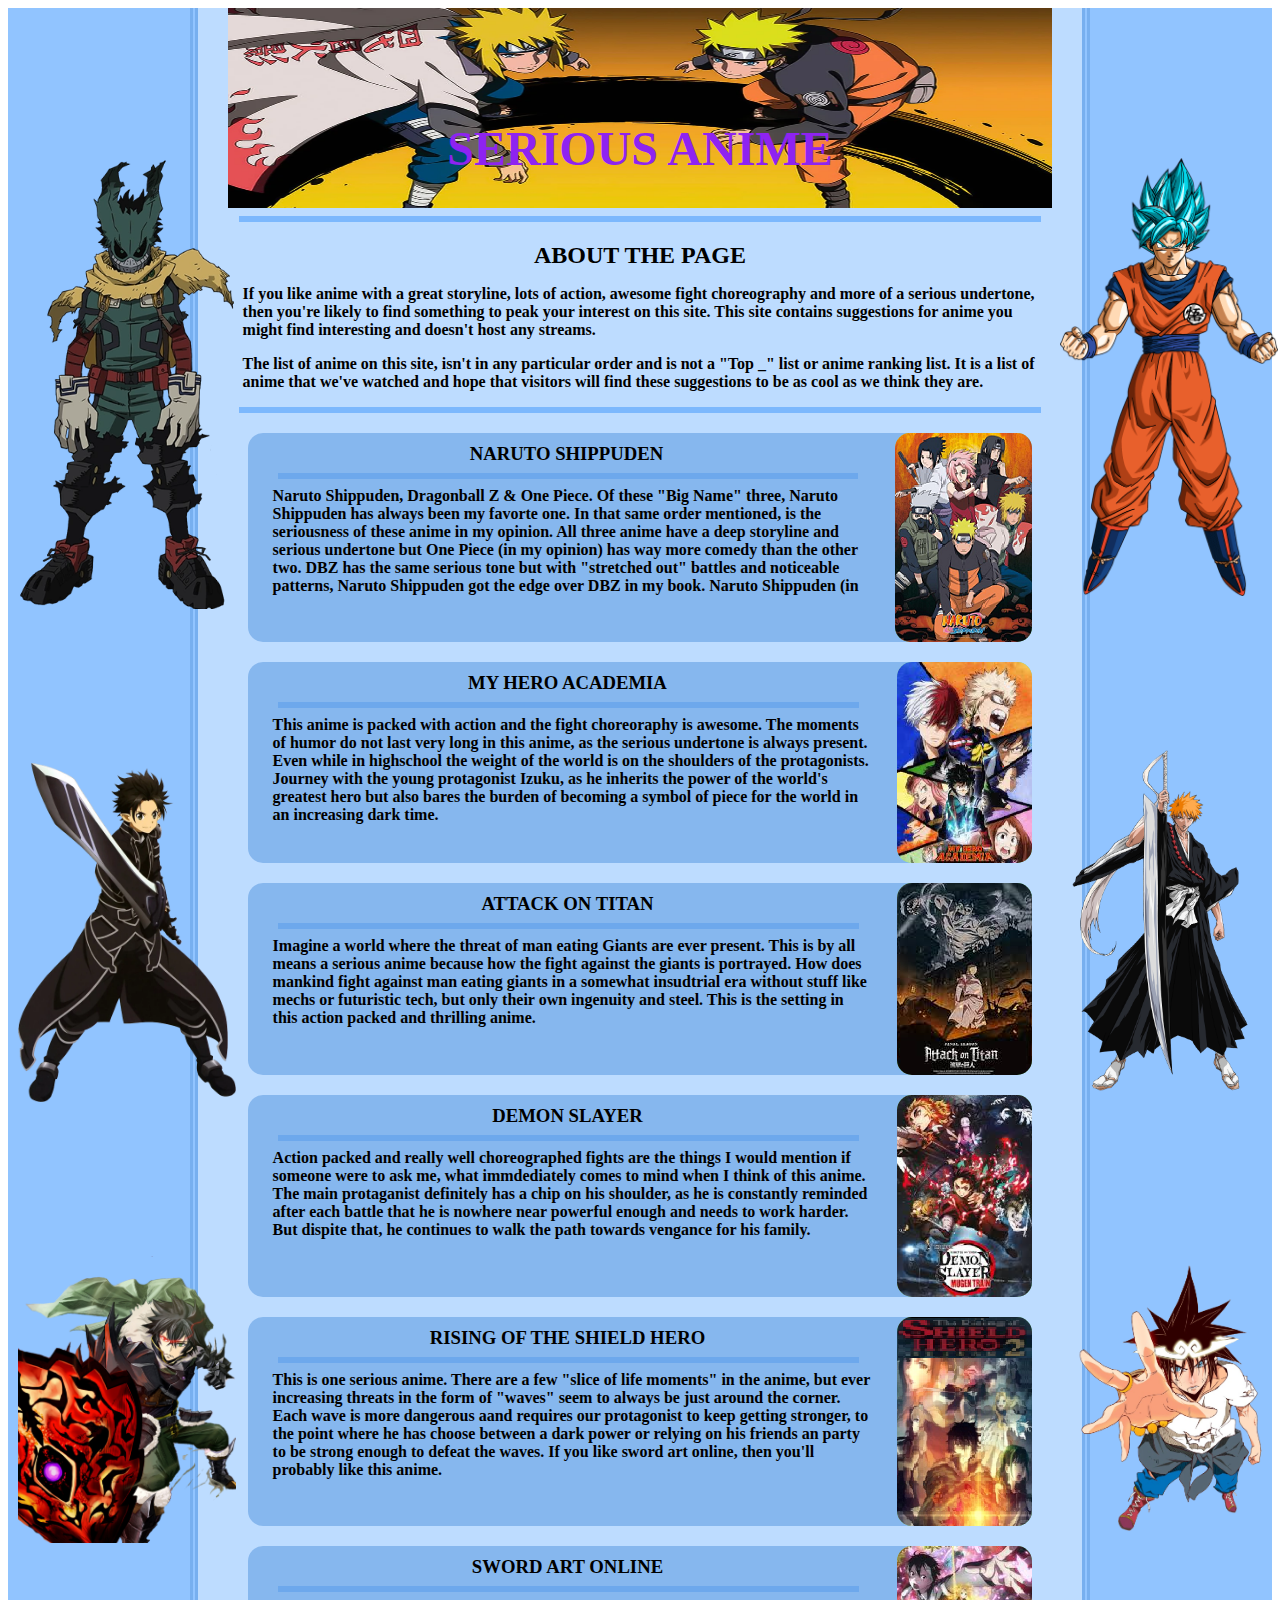
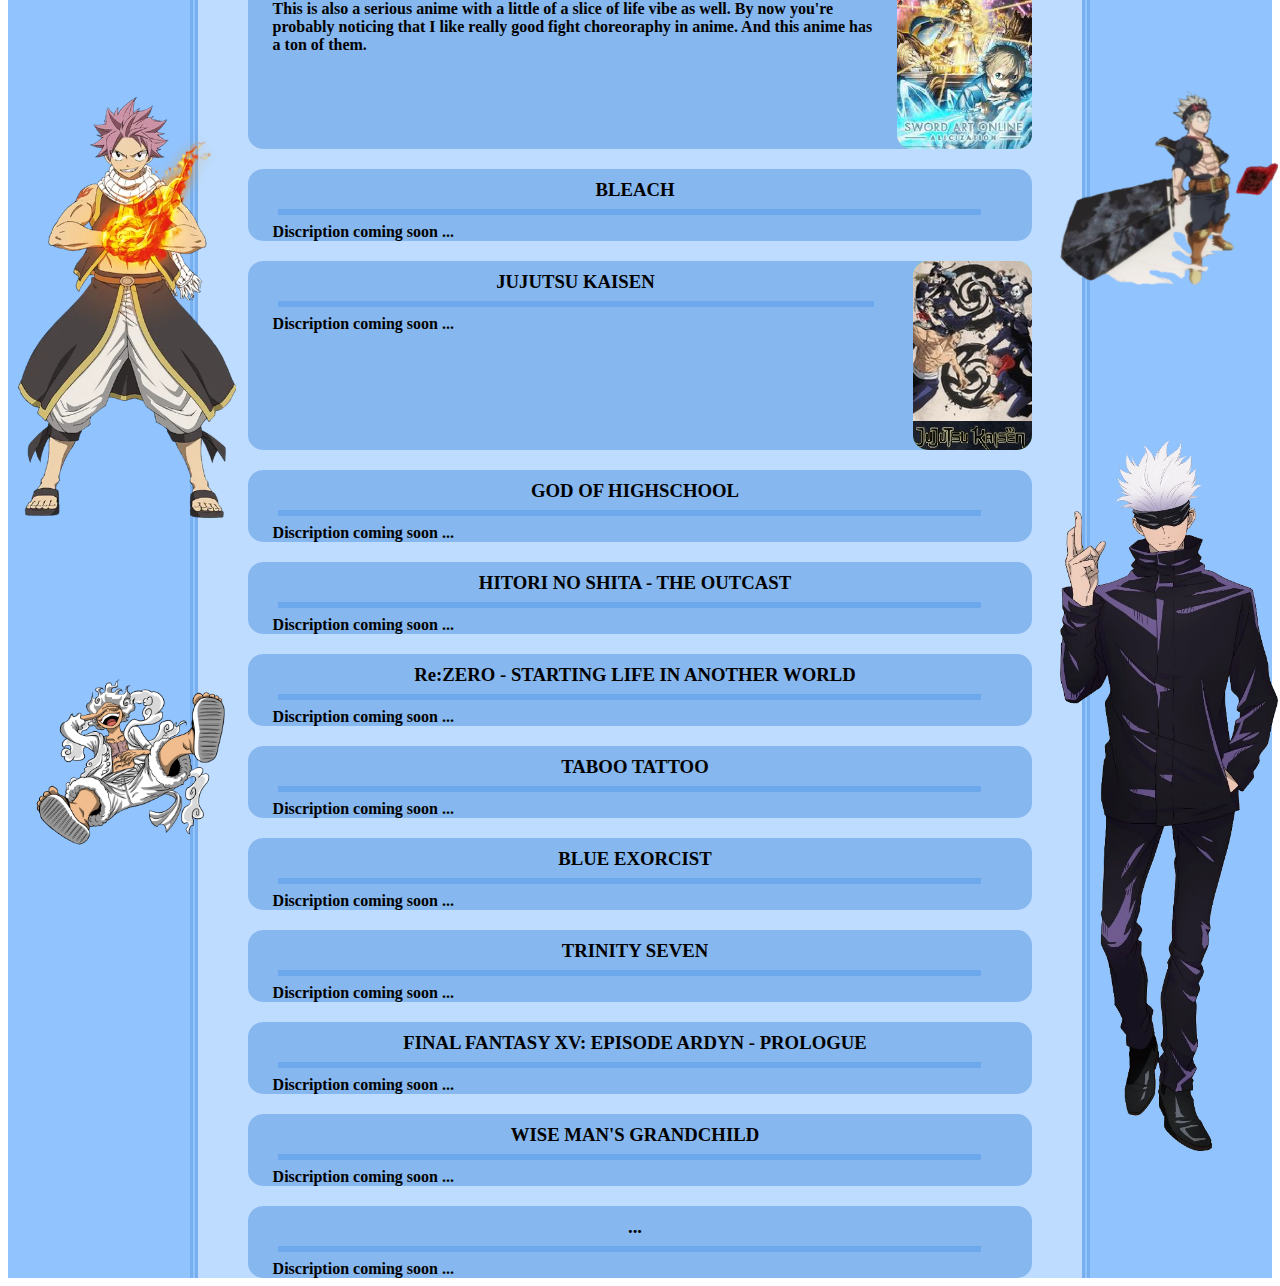
==== index.html @ da6594db "Rename File" ====
<!DOCTYPE html>
<html lang ="en">

<head>
    <meta charset="utf-8">
    <title> SeriousAnime - Find Cool Anime To Watch </title>

    <link rel="stylesheet" href="SeriousAnime Style.css" />
</head>

<body>
    <div class="FullPage">
        <div class="CenterBody">
            <div class="PageName">
                <img src="Thumbnails/NarutoXMinato.webp">
                <h1> SERIOUS ANIME </h1>
                
            </div>    

            <hr size="2">

            <div class="PageDiscript">
                <h2 class="DiscriptTitle"> ABOUT THE PAGE </h2>
                <p>
                   If you like anime with a great storyline, lots of action, awesome 
                   fight choreography and more of a serious undertone, then you're likely to find something 
                   to peak your interest on this site. This site contains suggestions for anime you might find interesting and doesn't 
                   host any streams.
                </p>
                <p>
                    The list of anime on this site, isn't in any particular order and is not a "Top _" list
                    or anime ranking list. It is a list of anime that we've watched and hope that visitors will
                    find these suggestions to be as cool as we think they are.
                </p>
            </div>

            <hr size="2">

            <div class="AnimeContainer">
                <h3 class="AnimeTitle"> NARUTO SHIPPUDEN </h3>
                <hr class="divider">
                <p class="AnimeDiscription">
                    Naruto Shippuden, Dragonball Z & One Piece.
                    Of these "Big Name" three, Naruto Shippuden has always been my favorte one. In that same order
                    mentioned, is the seriousness of these anime in my opinion. All three anime have a
                    deep storyline and serious undertone but One Piece (in my opinion) has way more comedy than
                    the other two. DBZ has the same serious tone but with "stretched out" battles
                    and noticeable patterns, Naruto Shippuden got the edge over DBZ in my book.
                    Naruto Shippuden (in my opinion) has a beautiful blend of comedy, action, seriousness
                    & drama.
                </p>
                <img class="AnimeThumbnail" src="Thumbnails/ShippudenThumbnail_.png"
                    alt="Shippuden Thumbnail">

            </div>

            <div class="AnimeContainer">
                <h3 class="AnimeTitle"> MY HERO ACADEMIA </h3>
                <hr class="divider">
                <p class="AnimeDiscription">
                    This anime is packed with action and the fight choreoraphy is awesome. The moments of
                    humor do not last very long in this anime, as the serious undertone is always present.
                    Even while in highschool the weight of the world is on the shoulders of the protagonists.
                    Journey with the young protagonist Izuku, as he inherits the power of the world's greatest hero
                    but also bares the burden of becoming a symbol of piece for the world in an increasing dark time.
                </p>
                <img class="AnimeThumbnail" src="Thumbnails/MHA_.png" alt="MHA Thumbnail">
            </div>

            <div class="AnimeContainer">
                <h3 class="AnimeTitle"> ATTACK ON TITAN </h3>
                <hr class="divider">
                <p class="AnimeDiscription">
                    Imagine a world where the threat of man eating Giants are ever present.
                    This is by all means a serious anime because how the fight against the
                    giants is portrayed.
                    How does mankind fight against man eating giants in a somewhat insudtrial
                    era without stuff like mechs or futuristic tech, but only their own ingenuity
                    and steel. This is the setting in this action packed and thrilling anime.
                </p>
                <img class="AnimeThumbnail" src="Thumbnails/AOT Thumbnail.png" alt="Attack On Titan">
            </div>

            <div class="AnimeContainer">
                <h3 class="AnimeTitle"> DEMON SLAYER </h3>
                <hr class="divider">
                <p class="AnimeDiscription">
                    Action packed and really well choreographed fights are the things I would mention
                    if someone were to ask me, what immdediately comes to mind when I think of this anime.
                    The main protaganist definitely has a chip on his shoulder, as he is constantly reminded
                    after each battle that he is nowhere near powerful enough and needs to work harder.
                    But dispite that, he continues to walk the path towards vengance for his family.
                </p>
                <img class="AnimeThumbnail" src="Thumbnails/Demon Slayer.png" alt="Demon Slayer Thumbnail">
            </div>

            <div class="AnimeContainer">
                <h3 class="AnimeTitle"> RISING OF THE SHIELD HERO </h3>
                <hr class="divider">
                <p class="AnimeDiscription">
                    This is one serious anime. There are a few "slice of life moments" in the anime,
                    but ever increasing threats in the form of "waves" seem to always be just around the corner.
                    Each wave is more dangerous aand requires our protagonist to keep getting stronger, to the
                    point where he has choose between a dark power or relying on his friends an party to be
                    strong enough to defeat the waves.
                    If you like sword art online, then you'll probably like this anime.
                </p>
                <img class="AnimeThumbnail" src="Thumbnails/ROSH Thumbnail_.png" alt="Rising Of The Shield Hero">
            </div>
            
            <div class="AnimeContainer">
                <h3 class="AnimeTitle"> SWORD ART ONLINE </h3>
                <hr class="divider">
                <p class="AnimeDiscription">
                    This is also a serious anime with a little of a slice of life vibe as well.
                    By now you're probably noticing that I like really good fight choreoraphy in anime.
                    And this anime has a ton of them.
                </p>
                <img class="AnimeThumbnail" src="Thumbnails/SAO Thumbnail.png" alt="SAO Thumbnail">
            </div>

            <div class="AnimeContainer">
                <h3 class="AnimeTitle"> BLEACH </h3>
                <hr class="divider">
                <p class="AnimeDiscription">
                    Discription coming soon ...
                </p>
                
            </div>

            <div class="AnimeContainer">
                <h3 class="AnimeTitle"> JUJUTSU KAISEN </h3>
                <hr class="divider">
                <p class="AnimeDiscription">
                    Discription coming soon ...
                </p>
                <img class="AnimeThumbnail" src="Thumbnails/Jujutsu Kaisen.png" alt="Jujutsu Kaisen Thumbnail">
            </div>

            <div class="AnimeContainer">
                <h3 class="AnimeTitle"> GOD OF HIGHSCHOOL </h3>
                <hr class="divider">
                <p class="AnimeDiscription">
                    Discription coming soon ...
                </p>
            </div>

            <div class="AnimeContainer">
                <h3 class="AnimeTitle"> HITORI NO SHITA - THE OUTCAST </h3>
                <hr class="divider">
                <p class="AnimeDiscription">
                    Discription coming soon ...
                </p>
            </div>

            <div class="AnimeContainer">
                <h3 class="AnimeTitle"> Re:ZERO - STARTING LIFE IN ANOTHER WORLD </h3>
                <hr class="divider">
                <p class="AnimeDiscription">
                    Discription coming soon ...
                </p>
            </div>

            <div class="AnimeContainer">
                <h3 class="AnimeTitle"> TABOO TATTOO </h3>
                <hr class="divider">
                <p class="AnimeDiscription">
                    Discription coming soon ...
                </p>
            </div>

            <div class="AnimeContainer">
                <h3 class="AnimeTitle"> BLUE EXORCIST </h3>
                <hr class="divider">
                <p class="AnimeDiscription">
                    Discription coming soon ...
                </p>
            </div>

            <div class="AnimeContainer">
                <h3 class="AnimeTitle"> TRINITY SEVEN </h3>
                <hr class="divider">
                <p class="AnimeDiscription">
                    Discription coming soon ...
                </p>
            </div>

            <div class="AnimeContainer">
                <h3 class="AnimeTitle"> FINAL FANTASY XV: EPISODE ARDYN - PROLOGUE </h3>
                <hr class="divider">
                <p class="AnimeDiscription">
                    Discription coming soon ...
                </p>
            </div>

            <div class="AnimeContainer">
                <h3 class="AnimeTitle"> WISE MAN'S GRANDCHILD </h3>
                <hr class="divider">
                <p class="AnimeDiscription">
                    Discription coming soon ...
                </p>
            </div>

            <div class="AnimeContainer">
                <h3 class="AnimeTitle"> ... </h3>
                <hr class="divider">
                <p class="AnimeDiscription">
                    Discription coming soon ...
                </p>
            </div>

        </div>

        <div class="LeftBorder">
            <div class="LeftBorderImg">
                
            </div>
            <div class="LeftBorderImg">
                <img src="./Character Images/Deku_Vigilante_Masked.webp" alt="Deku">
            </div>
            <div class="LeftBorderImg">
                <img src="./Character Images/Kirito_ALO.webp" alt="Kirito"> 
            </div>
            <div class="LeftBorderImg">
                <img src="./Character Images/Naofumi-cutout.png" alt="Naofumi"> 
            </div>
            <div class="LeftBorderImg">
                <img src="./Character Images/Natsu.webp" alt="Natsu"> 
            </div>
            <div class="LeftBorderImg">
                <img src="./Character Images/Luffy Gear 5.png" alt="Luffy"> 
            </div>
        </div>

        <div class="RightBorder">
            <div class="LeftBorderImg">
                
            </div>
            <div class="RightBorderImg">
                <img src="./Character Images/Goku SSJ Blue.png" alt="Goku"> 
            </div>
            <div class="RightBorderImg">
                <img src="./Character Images/Ichigo_PTS.webp" alt="Ichigo"> 
            </div>
            <div class="RightBorderImg">
                <img src="./Character Images/JinMori.png" alt="Jin Mori"> 
            </div>
            <div class="RightBorderImg">
                <img src="./Character Images/asta timeskipped-cutout_.png" alt="Asta"> 
            </div>
            <div class="RightBorderImg">
                <img src="./Character Images/Gojo_Satoru.webp" alt="Gojo Saturo"> 
            </div>
        </div>

    </div>
</body>

</html>
---- SeriousAnime Style.css ----
p{
  font-weight: bold;
  padding-right: 15px;
  padding-left: 15px;
}
hr{
  width: 90%;
  border: solid;
  color: rgb(124, 184, 253);
}

.FullPage{
  display: grid;
  grid-template-columns: 15% 70% 15%;
}

.CenterBody{
  background-color: rgb(189, 220, 255);
}
.LeftBorder{
  background-color:rgb(145, 196, 255);
  grid-column: 1;
  grid-row:1;
  border-right: thick double;
  border-width: 8px;
  border-color: rgb(119, 175, 239);
  height: 100%;
  display: flex;
  flex-direction: column;
  gap: 150px;
 }
 .LeftBorderImg img{
  width: 120%;
  position: relative;
  left: 10px;
 } 

.RightBorder{
  background-color:rgb(145, 196, 255);
  grid-column: 3;
  grid-row:1;
  border-left: thick double;
  border-width: 8px;
  border-color: rgb(119, 175, 239);
  height: 100%;
  display: flex;
  flex-direction: column;
  gap: 150px;
 }
 .RightBorderImg img{
  width: 120%;
  position: relative;
  right: 30px;
 }

.PageName{
  padding-left: 30px;
  padding-right: 30px;
  height: 200px;
  display: grid;
  grid-template-columns: repeat(3, 1fr);
  grid-template-rows: repeat(3, 1fr);
}
.PageName h1{
  font-size: 300%;
  color: rgb(142, 35, 241);
  grid-row: 3/4;
  grid-column: 1/4;
  text-align: center;
  text-wrap: nowrap;
}
.PageName img{
  width: 100%;
  height: 100%;
  grid-row: 1/4;
  grid-column: 1/4;
}
.PageDiscript{
  padding-left: 30px;
  padding-right: 30px;
}
.DiscriptTitle{
  text-align: center;
  margin-bottom: 0px;
}

.AnimeContainer{
  display: grid;
  grid-template-columns: 1fr 10px;
  grid-template-rows: auto auto 1fr;
  margin-left: 50px;
  margin-right: 50px;
  margin-top: 20px;
  background-color: rgb(134, 183, 238);
  border-radius: 15px;
 }
 .AnimeTitle{
  grid-column: 1;
  grid-row: 1;
  margin: 0px;
  margin-top: 10px;
  text-align: center;
  font-weight: bold;
 }
 .divider{
  grid-column: 1;
  grid-row: 2;
  height: 0px;
  width: 90%;
  border: solid;
  color: rgb(109, 168, 236);
  margin-left: 30px;
 }
 .AnimeDiscription{
  grid-column: 1;
  grid-row: 3;
  margin-top: 0;
  margin-bottom: 0;
  margin-left: 10px;
  max-height: 110px;
  display: -webkit-box;
  overflow: auto;
 }

 .AnimeThumbnail{
  grid-column: 3;
  grid-row: 1/4;
  background-color: lightgreen;
  width: 100%;
  border-radius: 15px;
 }

/* Width of scrollbar */
::-webkit-scrollbar {
  width: 10px;
}
/* Style of the scrollbar track */
::-webkit-scrollbar-track {
  box-shadow: inset 0 0 5px grey;
  border-radius: 8px;
}
/* Style of scrollbar handle */
::-webkit-scrollbar-thumb {
  background: rgb(70, 147, 235);
  border-radius: 8px;
}
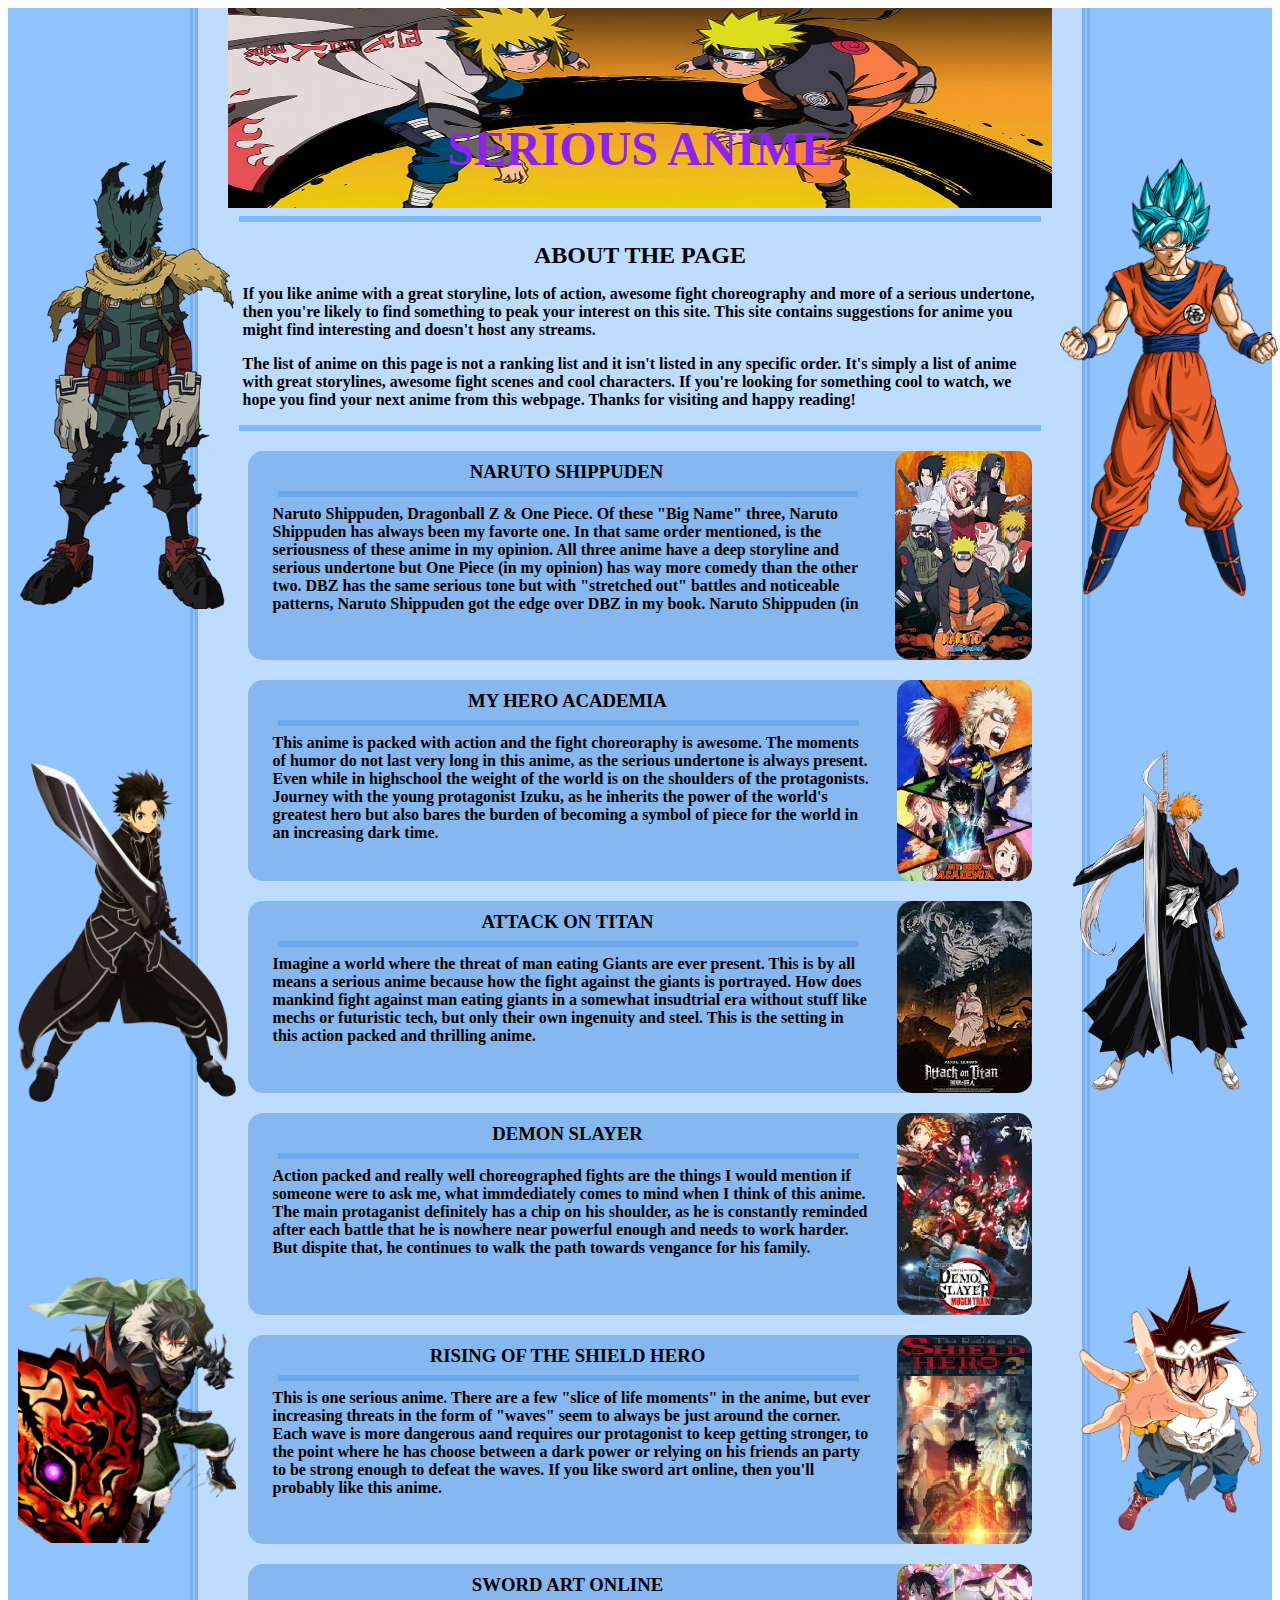
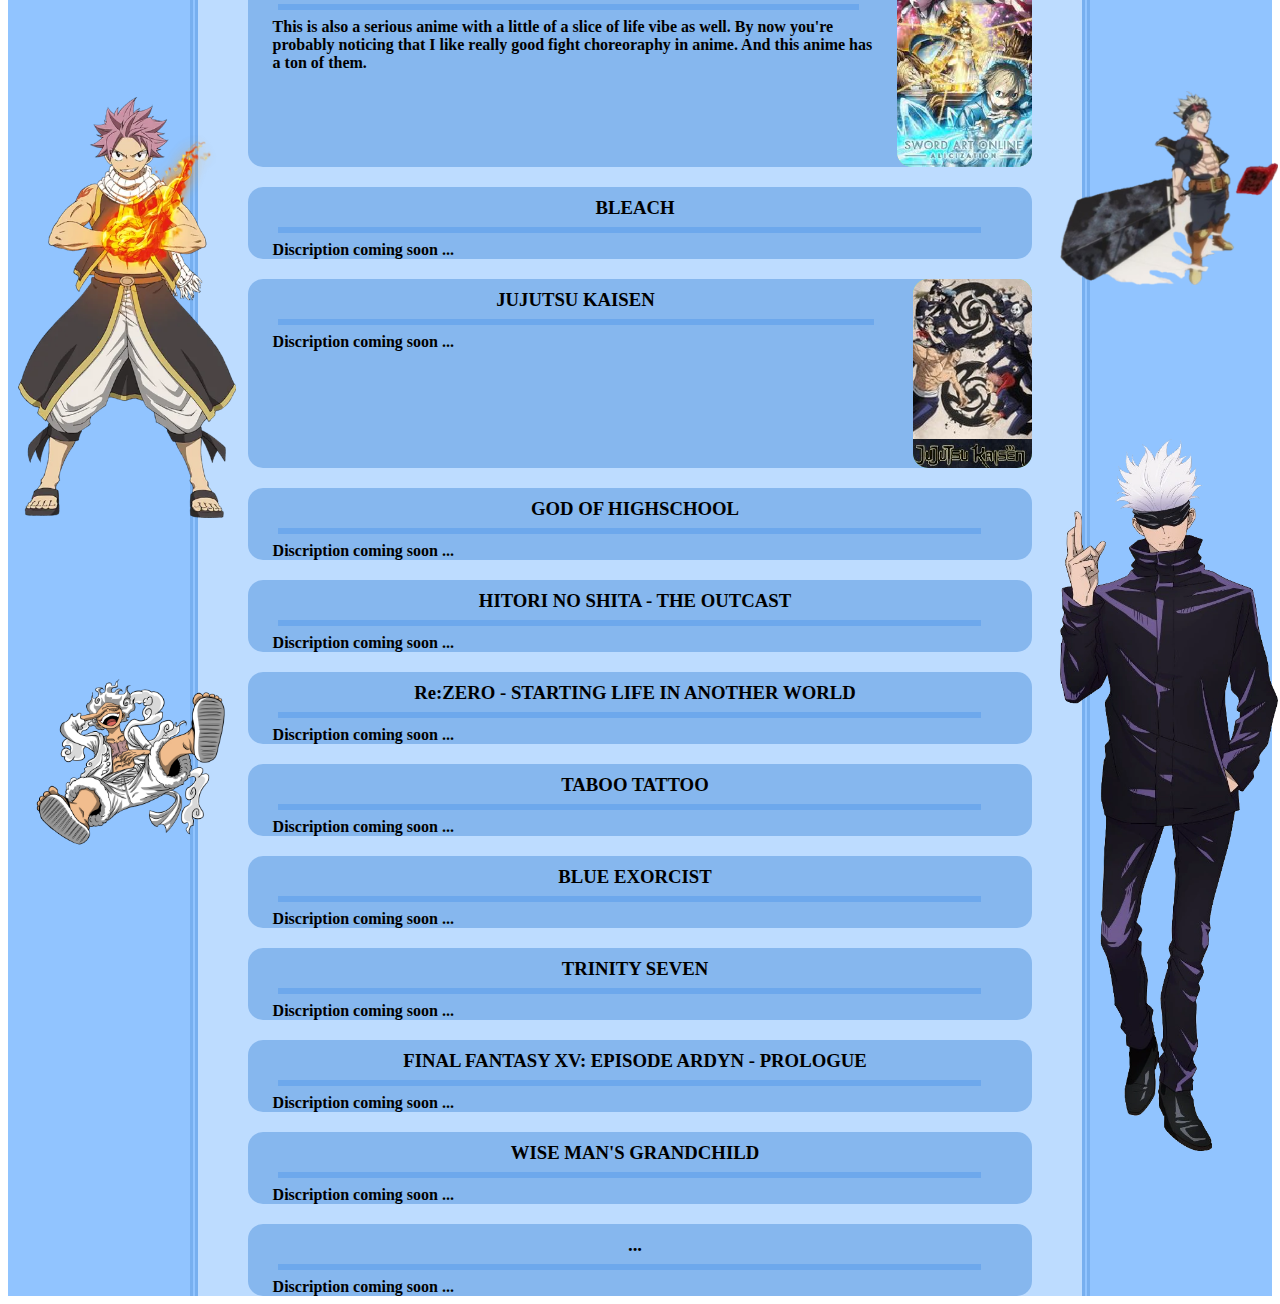
==== commit 6c6f786e: "Update to index file" ====
--- a/index.html
+++ b/index.html
@@ -5,7 +5,7 @@
     <meta charset="utf-8">
     <title> SeriousAnime - Find Cool Anime To Watch </title>
 
-    <link rel="stylesheet" href="SeriousAnime Style.css" />
+    <link rel="stylesheet" href="SeriousAnime Style.css"/>
 </head>
 
 <body>
@@ -22,15 +22,16 @@
             <div class="PageDiscript">
                 <h2 class="DiscriptTitle"> ABOUT THE PAGE </h2>
                 <p>
-                   If you like anime with a great storyline, lots of action, awesome 
-                   fight choreography and more of a serious undertone, then you're likely to find something 
-                   to peak your interest on this site. This site contains suggestions for anime you might find interesting and doesn't 
-                   host any streams.
+                    If you like anime with a great storyline, lots of action, awesome 
+                    fight choreography and more of a serious undertone, then you're likely to find something 
+                    to peak your interest on this site. This site contains suggestions for anime you might find interesting and doesn't 
+                    host any streams.
                 </p>
                 <p>
-                    The list of anime on this site, isn't in any particular order and is not a "Top _" list
-                    or anime ranking list. It is a list of anime that we've watched and hope that visitors will
-                    find these suggestions to be as cool as we think they are.
+                    The list of anime on this page is not a ranking list and it isn't listed in any specific order.
+                    It's simply a list of anime with great storylines, awesome fight scenes and cool characters.
+                    If you're looking for something cool to watch, we hope you find your next anime from this webpage.
+                    Thanks for visiting and happy reading!
                 </p>
             </div>
 
@@ -256,4 +257,4 @@
     </div>
 </body>
 
-</html>
+</html>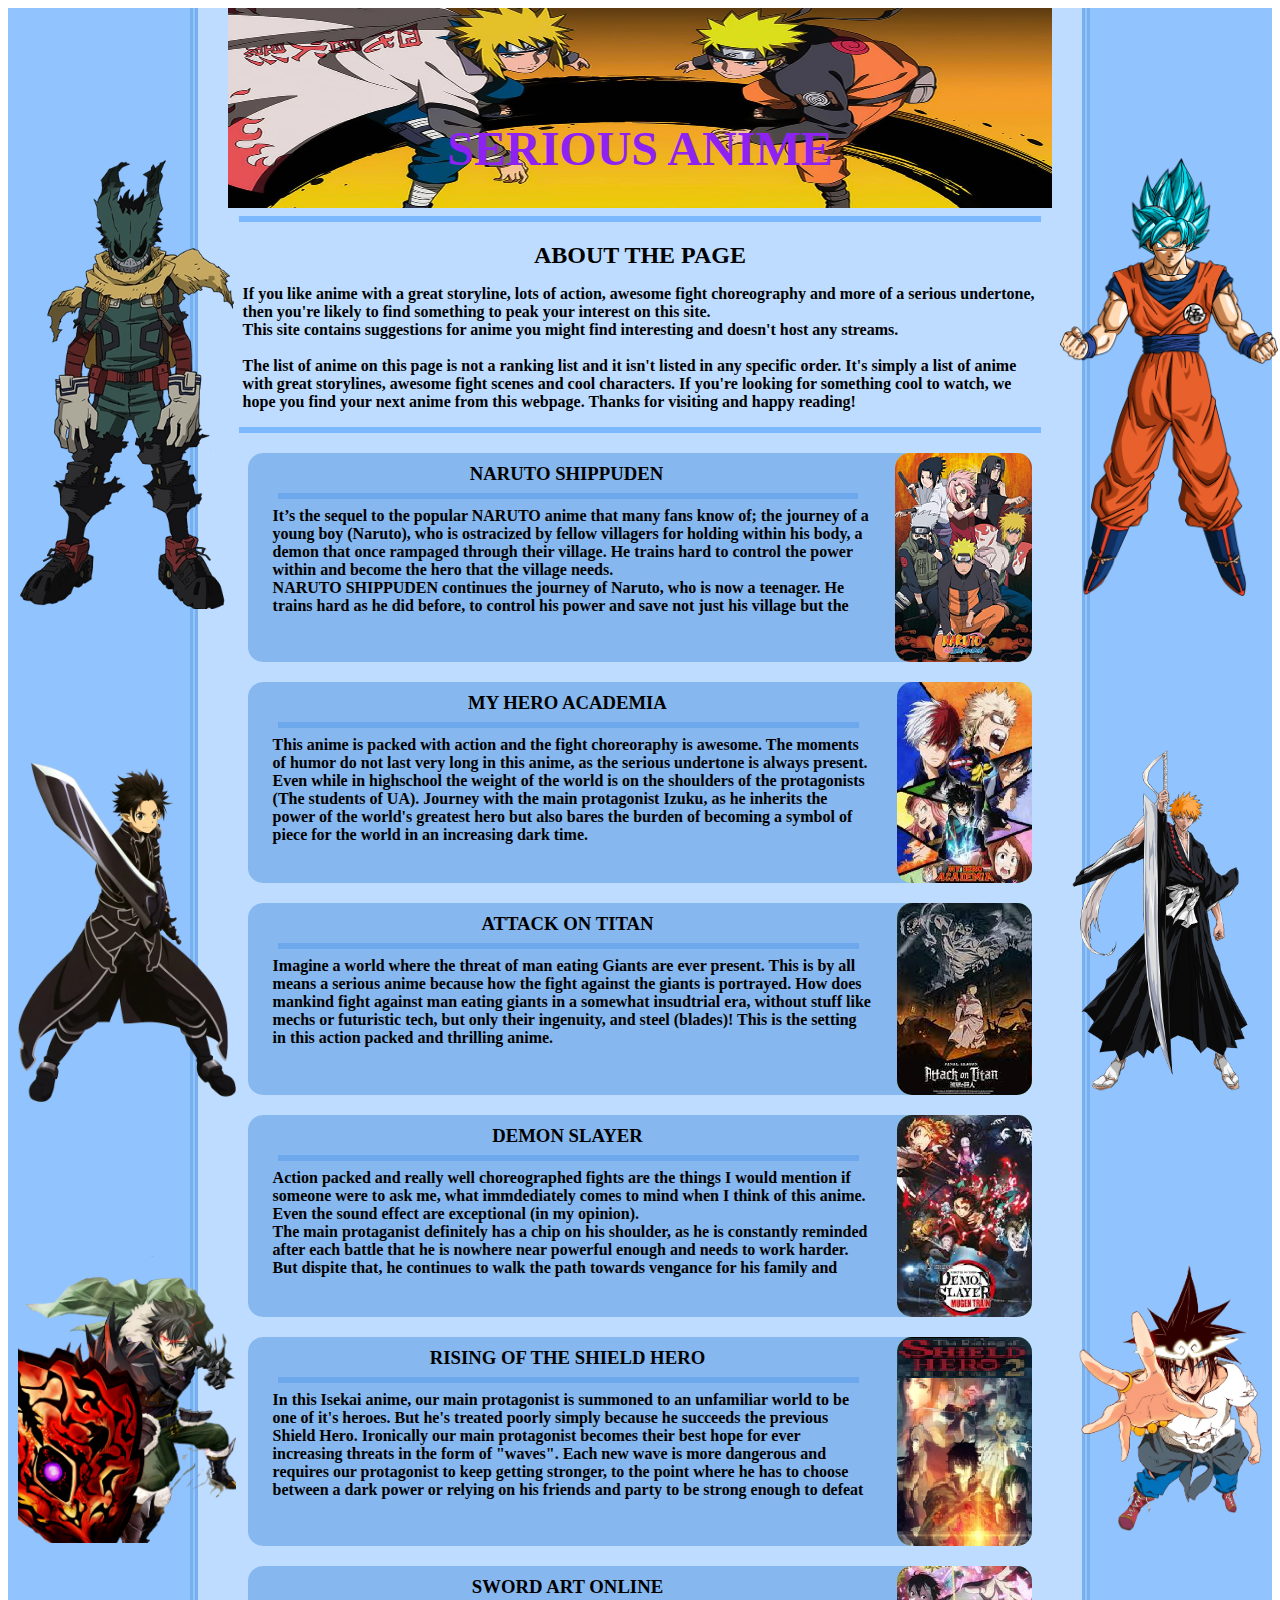
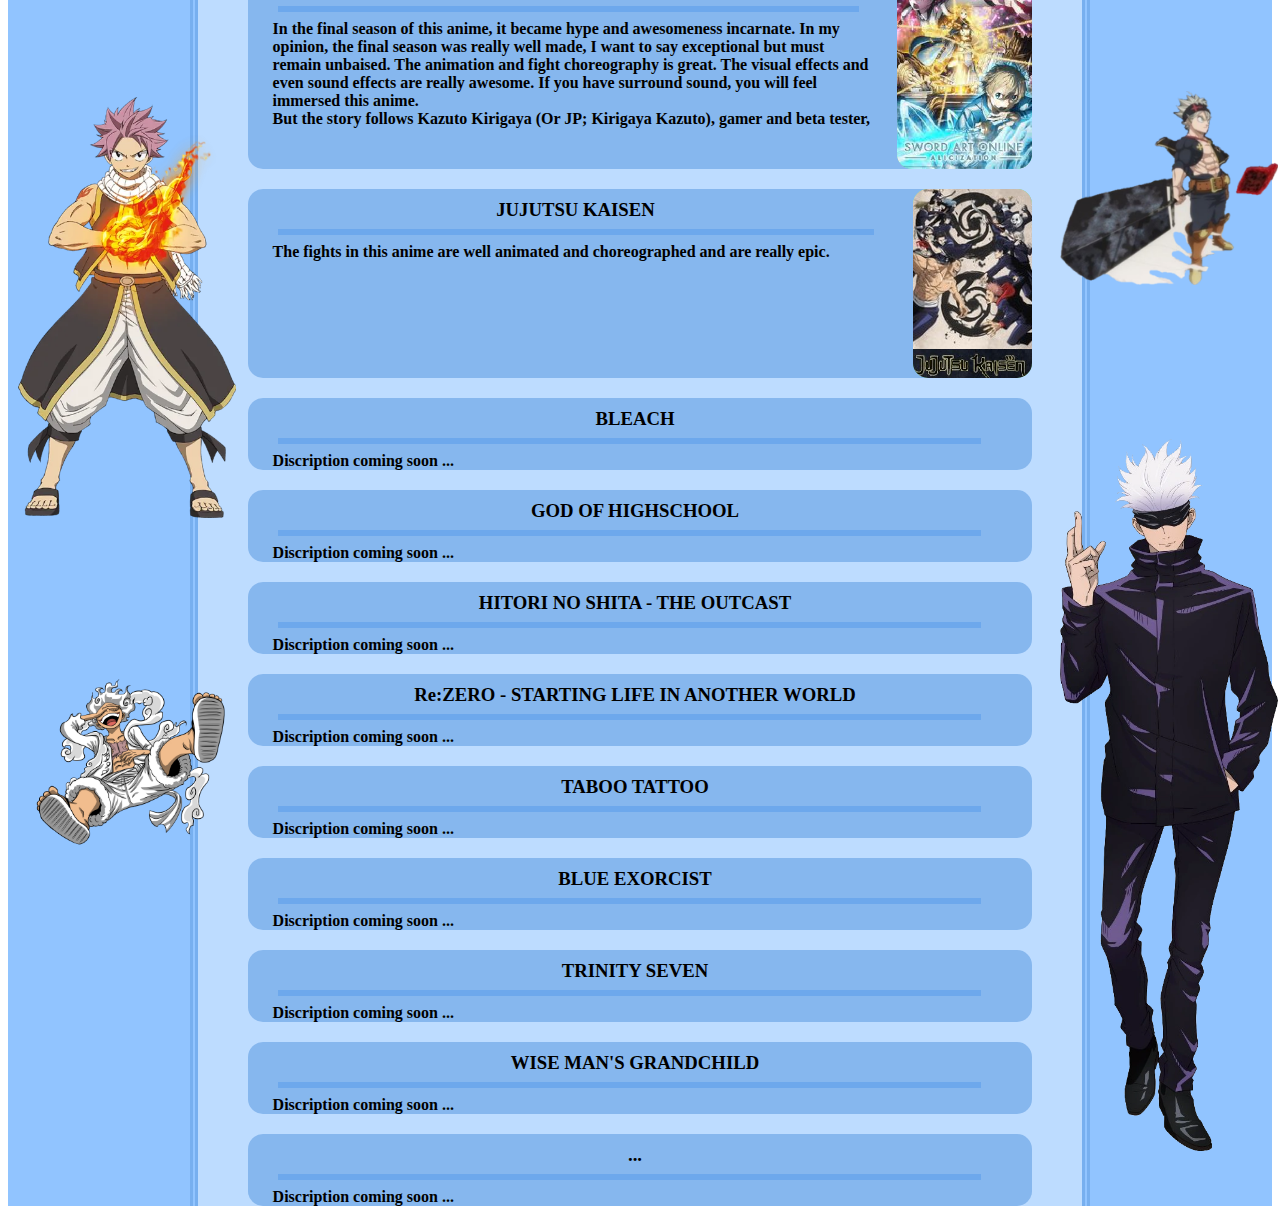
==== commit 31be4564: "Updated index.html file" ====
--- a/index.html
+++ b/index.html
@@ -24,10 +24,10 @@
                 <p>
                     If you like anime with a great storyline, lots of action, awesome 
                     fight choreography and more of a serious undertone, then you're likely to find something 
-                    to peak your interest on this site. This site contains suggestions for anime you might find interesting and doesn't 
+                    to peak your interest on this site. <br/>
+                    This site contains suggestions for anime you might find interesting and doesn't 
                     host any streams.
-                </p>
-                <p>
+                    <br/><br/>
                     The list of anime on this page is not a ranking list and it isn't listed in any specific order.
                     It's simply a list of anime with great storylines, awesome fight scenes and cool characters.
                     If you're looking for something cool to watch, we hope you find your next anime from this webpage.
@@ -41,16 +41,10 @@
                 <h3 class="AnimeTitle"> NARUTO SHIPPUDEN </h3>
                 <hr class="divider">
                 <p class="AnimeDiscription">
-                    Naruto Shippuden, Dragonball Z & One Piece.
-                    Of these "Big Name" three, Naruto Shippuden has always been my favorte one. In that same order
-                    mentioned, is the seriousness of these anime in my opinion. All three anime have a
-                    deep storyline and serious undertone but One Piece (in my opinion) has way more comedy than
-                    the other two. DBZ has the same serious tone but with "stretched out" battles
-                    and noticeable patterns, Naruto Shippuden got the edge over DBZ in my book.
-                    Naruto Shippuden (in my opinion) has a beautiful blend of comedy, action, seriousness
-                    & drama.
-                </p>
-                <img class="AnimeThumbnail" src="Thumbnails/ShippudenThumbnail_.png"
+                    It’s the sequel to the popular NARUTO anime that many fans know of; the journey of a young boy (Naruto), who is ostracized by fellow villagers for holding within his body, a demon that once rampaged through their village. He trains hard to control the power within and become the hero that the village needs. <br/>
+                    NARUTO SHIPPUDEN continues the journey of Naruto, who is now a teenager. He trains hard as he did before, to control his power and save not just his village but the entire ninja world. He must also survive a deadly organization, who seeks to rip from his body, the power within him and even more dangerous threats that seek to control the entire world.
+                </p>
+                <img class="AnimeThumbnail ShippuImg" src="Thumbnails/ShippudenThumbnail_.png"
                     alt="Shippuden Thumbnail">
 
             </div>
@@ -61,11 +55,11 @@
                 <p class="AnimeDiscription">
                     This anime is packed with action and the fight choreoraphy is awesome. The moments of
                     humor do not last very long in this anime, as the serious undertone is always present.
-                    Even while in highschool the weight of the world is on the shoulders of the protagonists.
-                    Journey with the young protagonist Izuku, as he inherits the power of the world's greatest hero
+                    Even while in highschool the weight of the world is on the shoulders of the protagonists (The students of UA).
+                    Journey with the main protagonist Izuku, as he inherits the power of the world's greatest hero
                     but also bares the burden of becoming a symbol of piece for the world in an increasing dark time.
                 </p>
-                <img class="AnimeThumbnail" src="Thumbnails/MHA_.png" alt="MHA Thumbnail">
+                <img class="AnimeThumbnail MHAImg" src="Thumbnails/MHA_.png" alt="MHA Thumbnail">
             </div>
 
             <div class="AnimeContainer">
@@ -76,10 +70,10 @@
                     This is by all means a serious anime because how the fight against the
                     giants is portrayed.
                     How does mankind fight against man eating giants in a somewhat insudtrial
-                    era without stuff like mechs or futuristic tech, but only their own ingenuity
-                    and steel. This is the setting in this action packed and thrilling anime.
-                </p>
-                <img class="AnimeThumbnail" src="Thumbnails/AOT Thumbnail.png" alt="Attack On Titan">
+                    era, without stuff like mechs or futuristic tech, but only their ingenuity,
+                    and steel (blades)! This is the setting in this action packed and thrilling anime.
+                </p>
+                <img class="AnimeThumbnail AOTImg" src="Thumbnails/AOT Thumbnail.png" alt="Attack On Titan">
             </div>
 
             <div class="AnimeContainer">
@@ -88,36 +82,51 @@
                 <p class="AnimeDiscription">
                     Action packed and really well choreographed fights are the things I would mention
                     if someone were to ask me, what immdediately comes to mind when I think of this anime.
+                    Even the sound effect are exceptional (in my opinion). <br/>
                     The main protaganist definitely has a chip on his shoulder, as he is constantly reminded
                     after each battle that he is nowhere near powerful enough and needs to work harder.
-                    But dispite that, he continues to walk the path towards vengance for his family.
-                </p>
-                <img class="AnimeThumbnail" src="Thumbnails/Demon Slayer.png" alt="Demon Slayer Thumbnail">
+                    But dispite that, he continues to walk the path towards vengance for his family and ultimately rid the world of demons.
+                </p>
+                <img class="AnimeThumbnail DSImg" src="Thumbnails/Demon Slayer.png" alt="Demon Slayer Thumbnail">
             </div>
 
             <div class="AnimeContainer">
                 <h3 class="AnimeTitle"> RISING OF THE SHIELD HERO </h3>
                 <hr class="divider">
                 <p class="AnimeDiscription">
-                    This is one serious anime. There are a few "slice of life moments" in the anime,
-                    but ever increasing threats in the form of "waves" seem to always be just around the corner.
-                    Each wave is more dangerous aand requires our protagonist to keep getting stronger, to the
-                    point where he has choose between a dark power or relying on his friends an party to be
+                    In this Isekai anime, our main protagonist is summoned to an unfamiliar world to be one of it's heroes.
+                    But he's treated poorly simply because he succeeds the previous Shield Hero.
+                    Ironically our main protagonist becomes their best hope for ever increasing threats in the form of "waves".
+                    Each new wave is more dangerous and requires our protagonist to keep getting stronger, to the
+                    point where he has to choose between a dark power or relying on his friends and party to be
                     strong enough to defeat the waves.
-                    If you like sword art online, then you'll probably like this anime.
-                </p>
-                <img class="AnimeThumbnail" src="Thumbnails/ROSH Thumbnail_.png" alt="Rising Of The Shield Hero">
+                </p>
+                <img class="AnimeThumbnail ROTSHImg" src="Thumbnails/ROSH Thumbnail_.png" alt="Rising Of The Shield Hero">
             </div>
             
             <div class="AnimeContainer">
                 <h3 class="AnimeTitle"> SWORD ART ONLINE </h3>
                 <hr class="divider">
                 <p class="AnimeDiscription">
-                    This is also a serious anime with a little of a slice of life vibe as well.
-                    By now you're probably noticing that I like really good fight choreoraphy in anime.
-                    And this anime has a ton of them.
-                </p>
-                <img class="AnimeThumbnail" src="Thumbnails/SAO Thumbnail.png" alt="SAO Thumbnail">
+                    In the final season of this anime, it became hype and awesomeness incarnate. In my opinion, 
+                    the final season was really well made, I want to say exceptional but must remain unbaised. 
+                    The animation and fight choreography is great. The visual effects and even sound effects are really awesome. 
+                    If you have surround sound, you will feel immersed this anime. <br/>
+                    But the story follows Kazuto Kirigaya (Or JP; Kirigaya Kazuto), gamer and beta tester, known in the gaming world as Kirito.
+                    Kirito repeatedly saves lives of endangered players by solving real crises (and crimes really) that are created via
+                    Virtual Reality Mass Multiplayer Online games, or VRMMO as the anime calls them. Like players being trapped in a WRMMO,
+                    which leaves them in a commatose state.
+                </p>
+                <img class="AnimeThumbnail SAOImg" src="Thumbnails/SAO Thumbnail.png" alt="SAO Thumbnail">
+            </div>
+
+            <div class="AnimeContainer">
+                <h3 class="AnimeTitle"> JUJUTSU KAISEN </h3>
+                <hr class="divider">
+                <p class="AnimeDiscription">
+                    The fights in this anime are well animated and choreographed and are really epic. 
+                </p>
+                <img class="AnimeThumbnail JujutsuImg" src="Thumbnails/Jujutsu Kaisen.png" alt="Jujutsu Kaisen Thumbnail">
             </div>
 
             <div class="AnimeContainer">
@@ -130,15 +139,6 @@
             </div>
 
             <div class="AnimeContainer">
-                <h3 class="AnimeTitle"> JUJUTSU KAISEN </h3>
-                <hr class="divider">
-                <p class="AnimeDiscription">
-                    Discription coming soon ...
-                </p>
-                <img class="AnimeThumbnail" src="Thumbnails/Jujutsu Kaisen.png" alt="Jujutsu Kaisen Thumbnail">
-            </div>
-
-            <div class="AnimeContainer">
                 <h3 class="AnimeTitle"> GOD OF HIGHSCHOOL </h3>
                 <hr class="divider">
                 <p class="AnimeDiscription">
@@ -180,14 +180,6 @@
 
             <div class="AnimeContainer">
                 <h3 class="AnimeTitle"> TRINITY SEVEN </h3>
-                <hr class="divider">
-                <p class="AnimeDiscription">
-                    Discription coming soon ...
-                </p>
-            </div>
-
-            <div class="AnimeContainer">
-                <h3 class="AnimeTitle"> FINAL FANTASY XV: EPISODE ARDYN - PROLOGUE </h3>
                 <hr class="divider">
                 <p class="AnimeDiscription">
                     Discription coming soon ...
